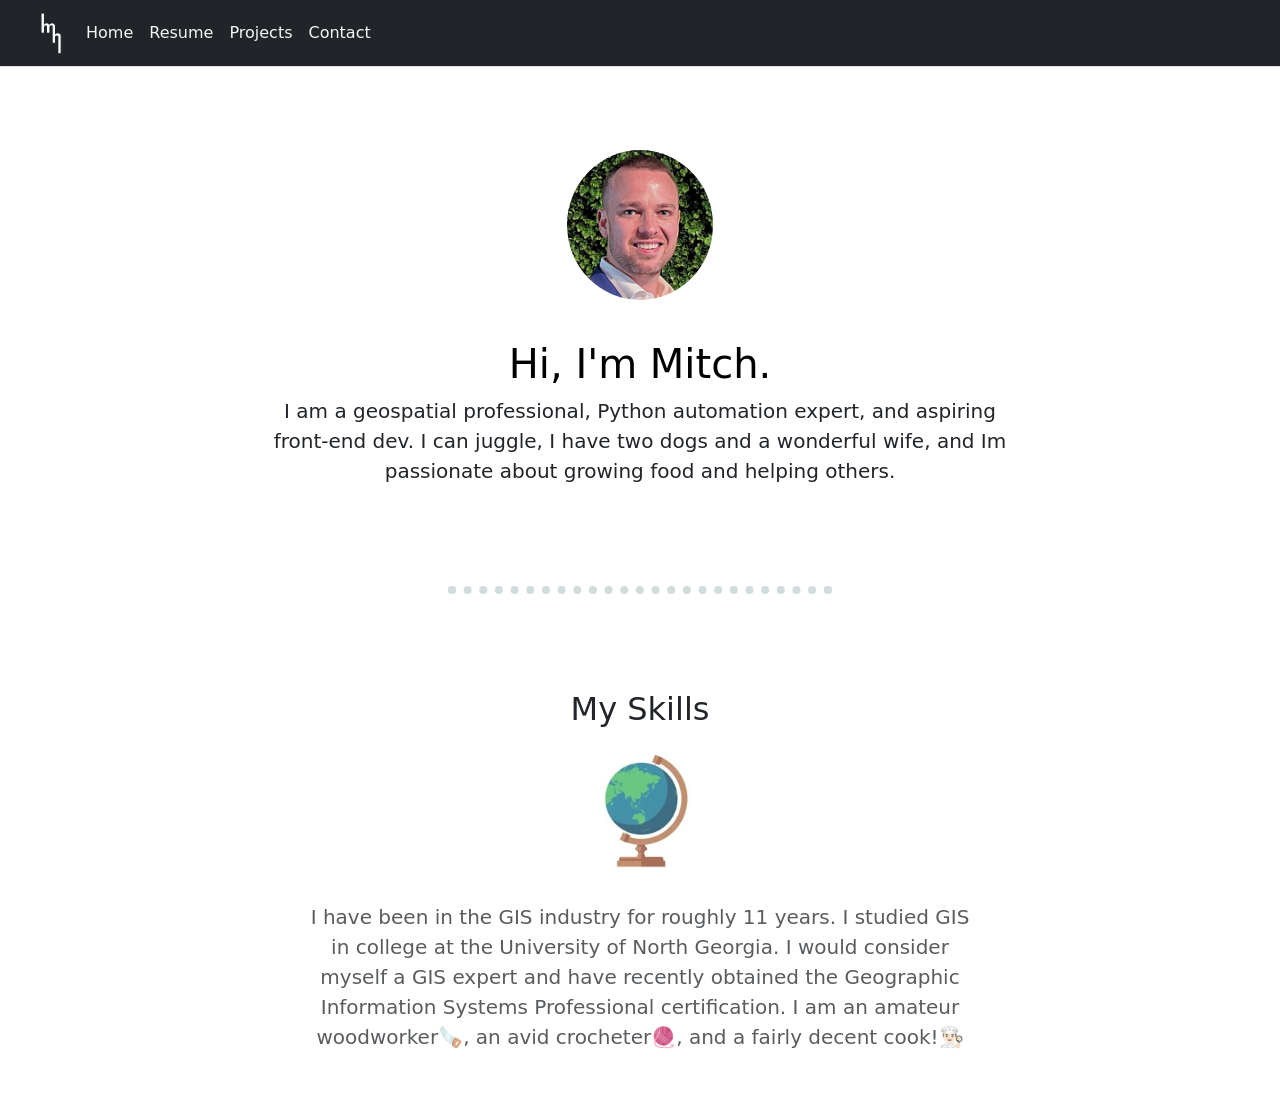
==== index.html @ f65724e4 "switched to portfolio" ====
<!DOCTYPE html>
<html lang="en">

<head>
    <meta charset="UTF-8">
    <meta name="viewport" content="width=device-width, initial-scale=1.0">
    <title>Mitch Holley - Portfolio</title>
    <link rel="stylesheet" href="./style.css" />
    <link href="https://cdn.jsdelivr.net/npm/bootstrap@5.3.0-alpha2/dist/css/bootstrap.min.css" rel="stylesheet"
        integrity="sha384-aFq/bzH65dt+w6FI2ooMVUpc+21e0SRygnTpmBvdBgSdnuTN7QbdgL+OapgHtvPp" crossorigin="anonymous">
</head>

<body>
    <nav class="navbar mb-5 fixed-top navbar-expand bg-dark border-bottom border-body">
        <div class="container-fluid">
            <img class="ms-3" src="./images/new_logo_dark.png" height="50px" alt="logo" />
            <div class="navbar-nav me-auto">
                <a class="nav-link" href="./index.html">Home</a>
                <a class="nav-link" href="./resume.html">Resume</a>
                <a class="nav-link" href="./projects.html">Projects</a>
                <a class="nav-link" href="./contact.html">Contact</a>
            </div>
        </div>
    </nav>
    <div class="container">
        <div class=".headshot_img text-center bg-body-white rounded-3">
            <img class="headshot_img" src="./images/headshot.jpg" alt="headshot image" />
            <h1 class="text-body-emphasis">Hi, I'm Mitch.</h1>
            <p class="col-lg-8 mx-auto fs-5 mb-4">
                I am a geospatial professional, Python automation expert, and aspiring front-end dev.
                I can juggle, I have two dogs and a wonderful wife, and Im passionate about growing food and helping
                others.
            </p>
        </div>
    </div>
    <hr class="dot_hr mb-5">

    <div class="container text-center py-5" style="max-width: 700px;">
        <h2>My Skills</h2>
        <div class="mySkills">
            <div>
                <img src="./images/globe.webp" alt="globe gif" height="150px" class="ps-4">
            </div>
            <div>
                <p class="fs-5 text-muted mb-0">I have been in the GIS industry for roughly 11
                    years. I
                    studied
                    GIS
                    in college at the University of North Georgia. I would consider myself a GIS expert and have
                    recently
                    obtained the Geographic Information Systems Professional certification.
                    I am an amateur woodworker🪚, an avid crocheter🧶, and a fairly decent cook!👨🏻‍🍳
                </p>
            </div>
        </div>
</body>

</html>
---- style.css ----
body {
  font-family: "Segoe UI", Tahoma, Geneva, Verdana, sans-serif;
}

.headshot_img {
  height: 150px;
  border-radius: 50%;
  margin-top: 150px;
  margin-bottom: 40px;
}

.navbar-nav .nav-link {
  color: whitesmoke; /* Example: #ff0000 for red */
}

.nav-link:hover {
  color: #7cacee !important; /* your color here */
}

.dot_hr {
  border: dotted #4a7979 8px;
  border-bottom: None;
  width: 30%;
  margin: 100px auto;
}

.mySkills {
  display: grid;
  align-items: center;
  justify-content: center;
  grid-template-columns: 1fr;
  grid-template-rows: 1fr;
  text-align: center;
  row-gap: 1rem;
}

.resumeTitle {
  letter-spacing: 0.2rem;
}

.map-container {
  display: flex; /* use flexbox */
  justify-content: center; /* horizontal center */
  align-items: center; /* vertical center */
  height: 100vh; /* fill the viewport height */
  width: 100vw; /* fill the viewport width */
}
#viewDiv {
  width: 85%; /* map width */
  height: 60%; /* map height */
  min-width: 300px; /* optional min size */
  min-height: 300px;
  border: 2px solid #333; /* optional border */
}
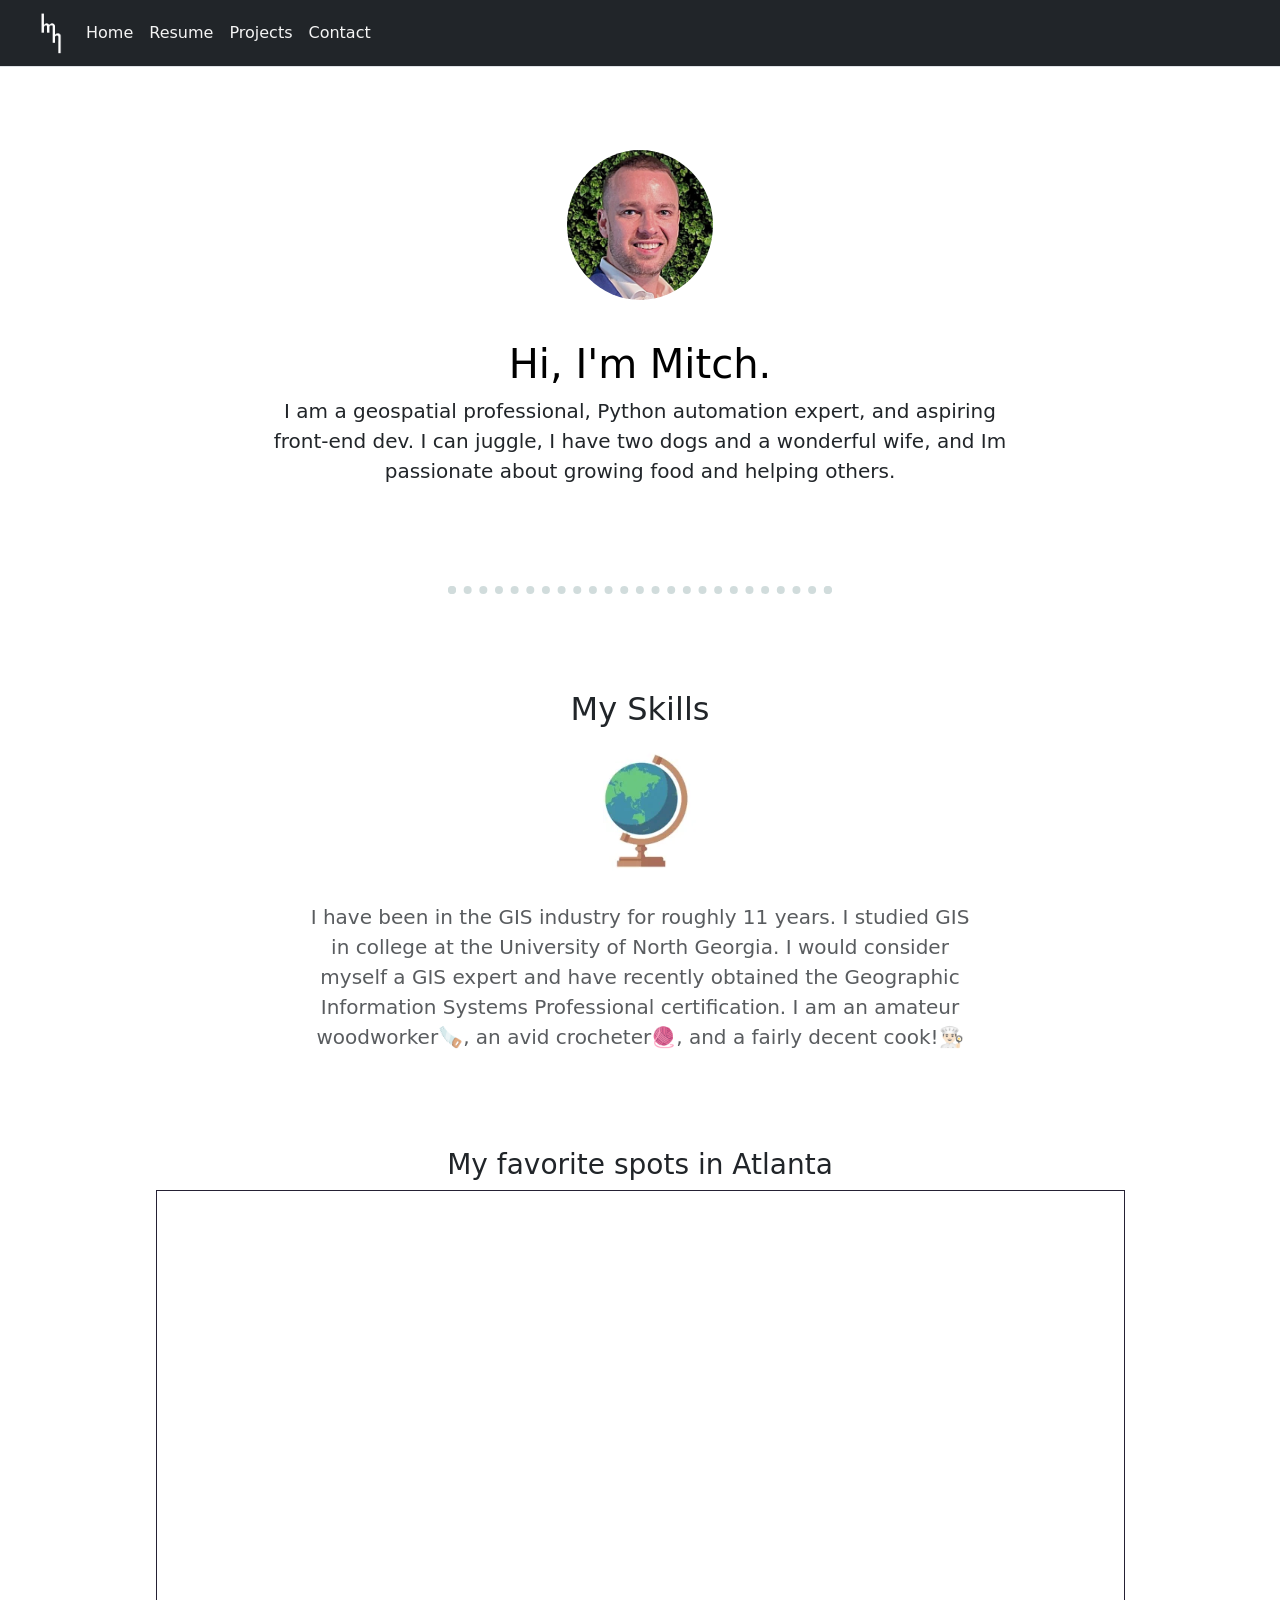
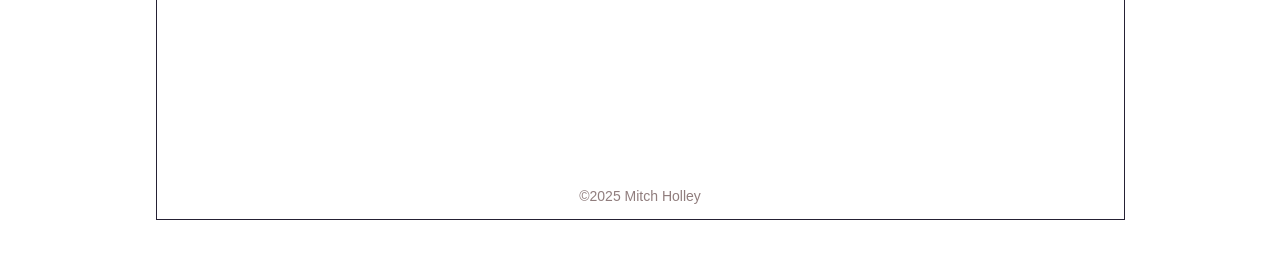
==== commit c9c6954c: "Add files via upload" ====
--- a/index.html
+++ b/index.html
@@ -8,6 +8,8 @@
     <link rel="stylesheet" href="./style.css" />
     <link href="https://cdn.jsdelivr.net/npm/bootstrap@5.3.0-alpha2/dist/css/bootstrap.min.css" rel="stylesheet"
         integrity="sha384-aFq/bzH65dt+w6FI2ooMVUpc+21e0SRygnTpmBvdBgSdnuTN7QbdgL+OapgHtvPp" crossorigin="anonymous">
+    <link rel="stylesheet" href="https://js.arcgis.com/4.29/esri/themes/light/main.css">
+    <script src="https://js.arcgis.com/4.29/"></script>
 </head>
 
 <body>
@@ -53,6 +55,17 @@
                 </p>
             </div>
         </div>
+    </div>
+    <div class="container my-5 text-center">
+        <h3>My favorite spots in Atlanta</h3>
+        <div class="row justify-content-center">
+            <div id="viewDiv">
+                <div id="watermark">©2025 Mitch Holley</div>
+            </div>
+            <!-- Include your separate JS file -->
+            <script src="js/map.js"></script>
+        </div>
+    </div>
 </body>
 
 </html>
--- a/style.css
+++ b/style.css
@@ -38,17 +38,27 @@
   letter-spacing: 0.2rem;
 }
 
-.map-container {
-  display: flex; /* use flexbox */
-  justify-content: center; /* horizontal center */
-  align-items: center; /* vertical center */
-  height: 100vh; /* fill the viewport height */
-  width: 100vw; /* fill the viewport width */
+.icon{
+  font-size: 1.5rem;
 }
+
 #viewDiv {
   width: 85%; /* map width */
-  height: 60%; /* map height */
+  height: 70vh; /* map height */
   min-width: 300px; /* optional min size */
   min-height: 300px;
-  border: 2px solid #333; /* optional border */
+  border: 1px solid #252134; /* optional border */
+  position: relative;
 }
+
+#watermark {
+  position: absolute;
+  bottom: 12px; /* Adjust distance from the bottom */
+  left: 50%; /* Center horizontally */
+  transform: translateX(-50%);
+  z-index: 10; /* Ensure it's above map components */
+  color: rgba(50, 14, 14, 0.541); /* Semi-transparent dark text */
+  font-family: sans-serif;
+  font-size: 14px;
+  pointer-events: none; /* Allows clicks to pass through to the map below */
+}
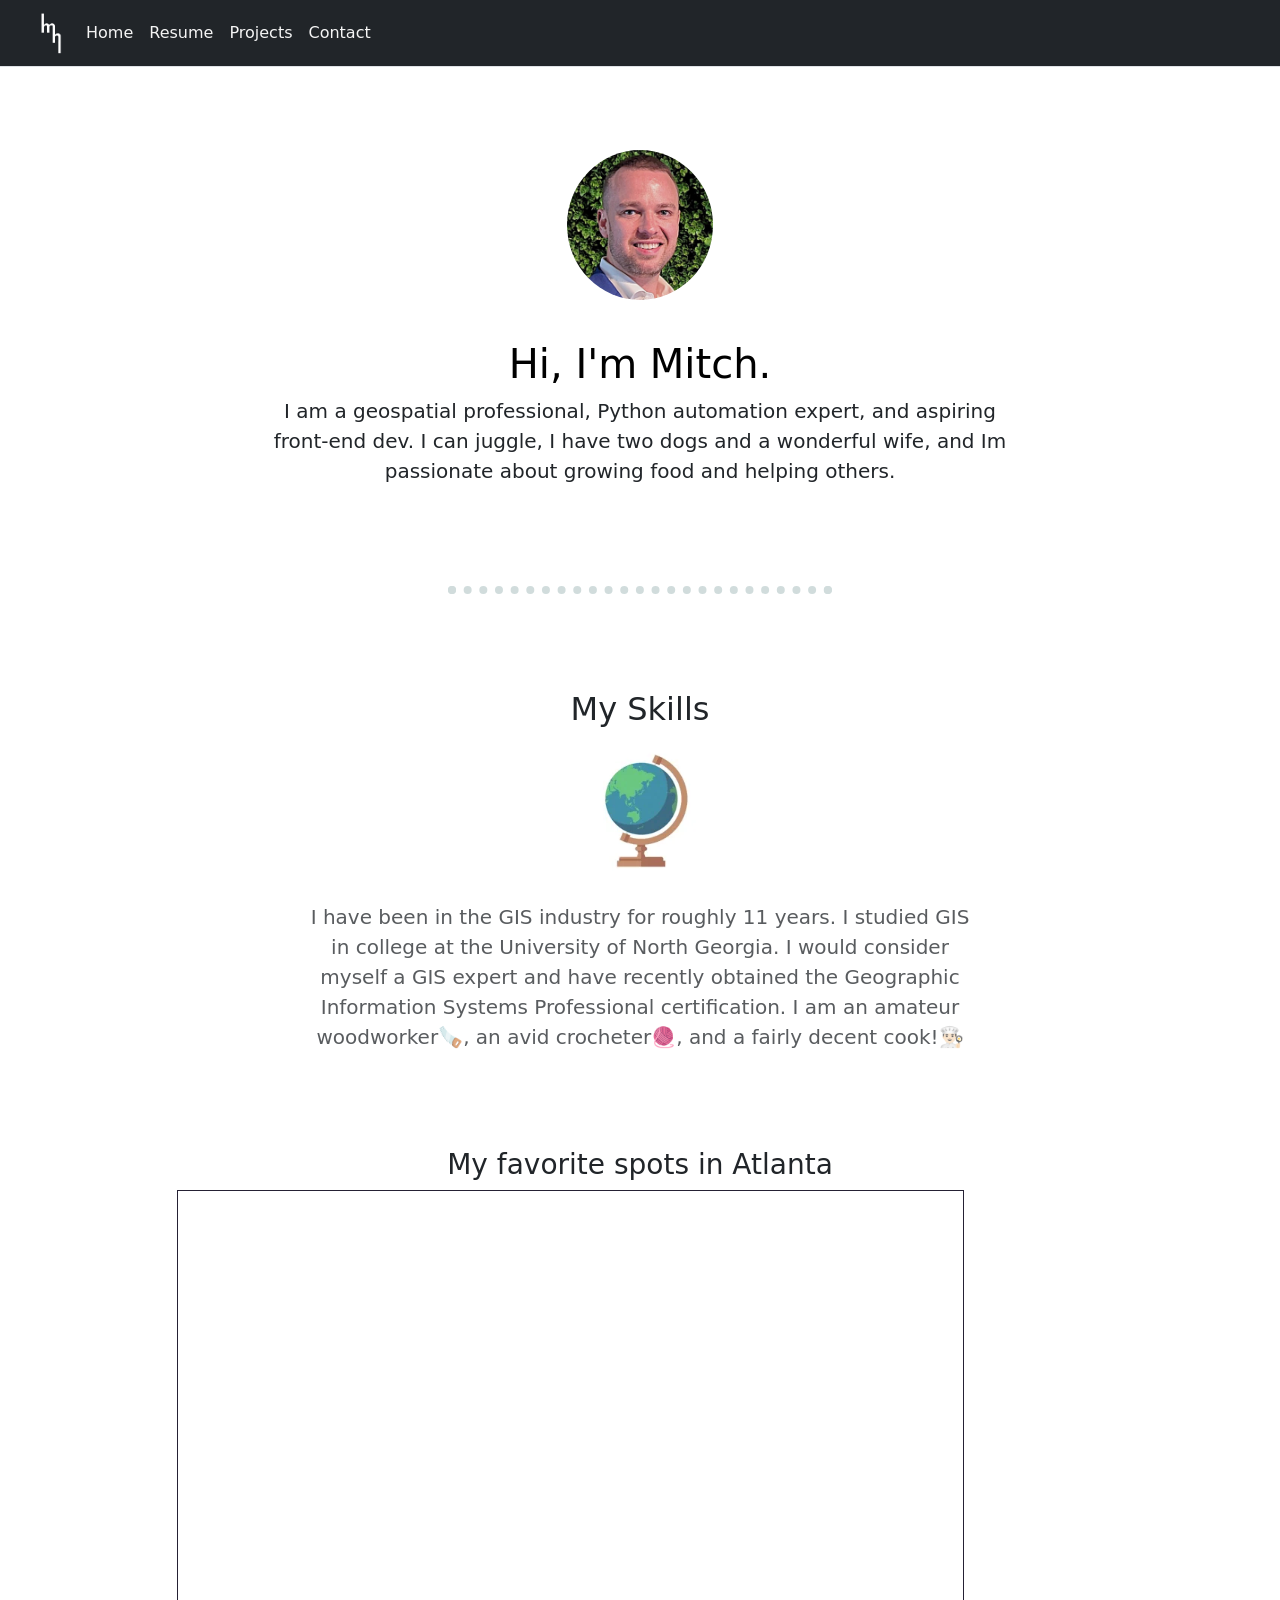
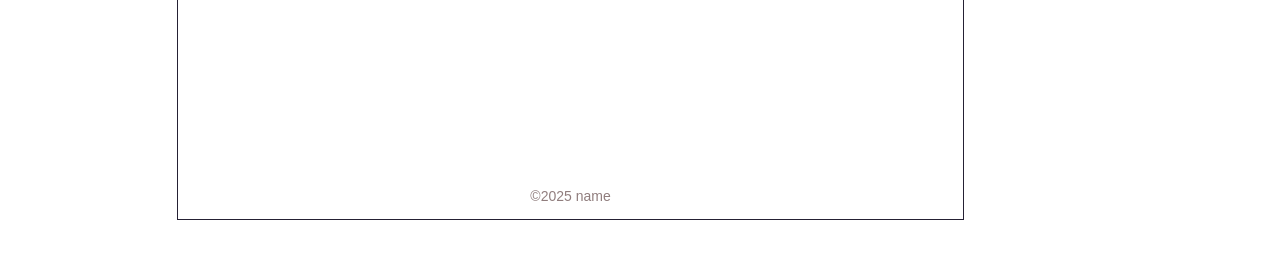
==== commit cb101939: "Update index.html" ====
--- a/index.html
+++ b/index.html
@@ -57,15 +57,18 @@
         </div>
     </div>
     <div class="container my-5 text-center">
-        <h3>My favorite spots in Atlanta</h3>
-        <div class="row justify-content-center">
-            <div id="viewDiv">
-                <div id="watermark">©2025 Mitch Holley</div>
-            </div>
-            <!-- Include your separate JS file -->
-            <script src="js/map.js"></script>
+      <h3>My favorite spots in Atlanta</h3>
+      <div class="row justify-content-center">
+        <div class="col-12 col-md-10" style="position: relative;">
+          <div id="viewDiv">
+            <div id="watermark">©2025 name</div>
+          </div>
+          <script src="js/map.js"></script>
         </div>
-    </div>
+      </div>
+</div>
+
 </body>
 
-</html>+
+</html>
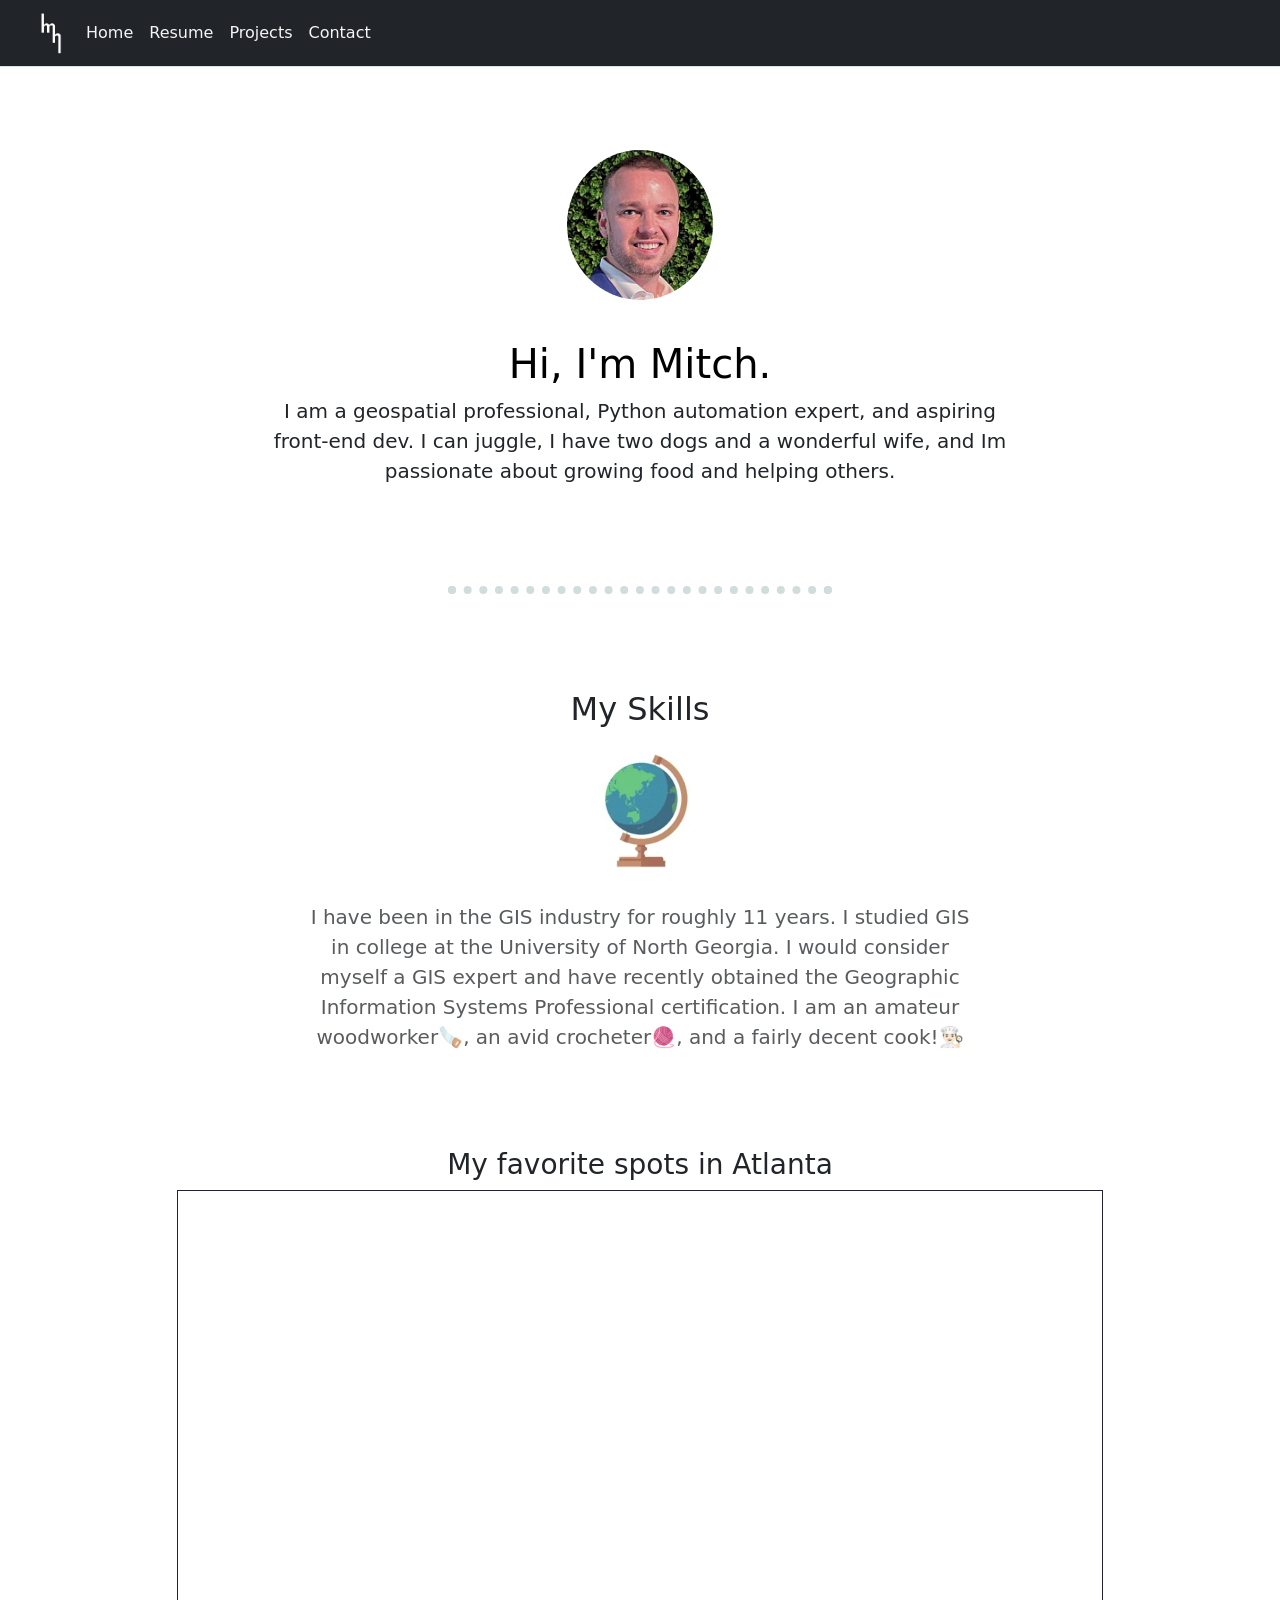
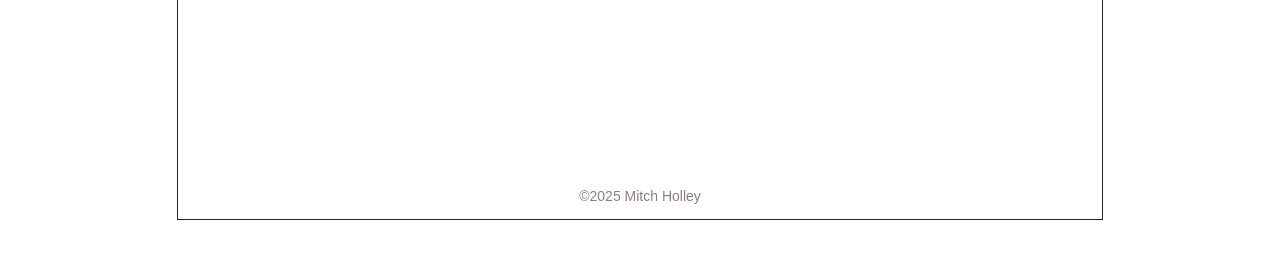
==== commit 48c79b29: "Update index.html" ====
--- a/index.html
+++ b/index.html
@@ -61,7 +61,7 @@
       <div class="row justify-content-center">
         <div class="col-12 col-md-10" style="position: relative;">
           <div id="viewDiv">
-            <div id="watermark">©2025 name</div>
+            <div id="watermark">©2025 Mitch Holley</div>
           </div>
           <script src="js/map.js"></script>
         </div>
@@ -72,3 +72,4 @@
 
 
 </html>
+
--- a/style.css
+++ b/style.css
@@ -43,22 +43,22 @@
 }
 
 #viewDiv {
-  width: 85%; /* map width */
-  height: 70vh; /* map height */
-  min-width: 300px; /* optional min size */
+  width: 100%;
+  height: 70vh;
+  min-width: 300px;
   min-height: 300px;
-  border: 1px solid #252134; /* optional border */
-  position: relative;
+  border: 1px solid #252134;
+  position: relative; /* needed for watermark */
 }
 
 #watermark {
   position: absolute;
-  bottom: 12px; /* Adjust distance from the bottom */
-  left: 50%; /* Center horizontally */
+  bottom: 12px;
+  left: 50%;
   transform: translateX(-50%);
-  z-index: 10; /* Ensure it's above map components */
-  color: rgba(50, 14, 14, 0.541); /* Semi-transparent dark text */
+  z-index: 10;
+  color: rgba(50, 14, 14, 0.541);
   font-family: sans-serif;
   font-size: 14px;
-  pointer-events: none; /* Allows clicks to pass through to the map below */
+  pointer-events: none;
 }
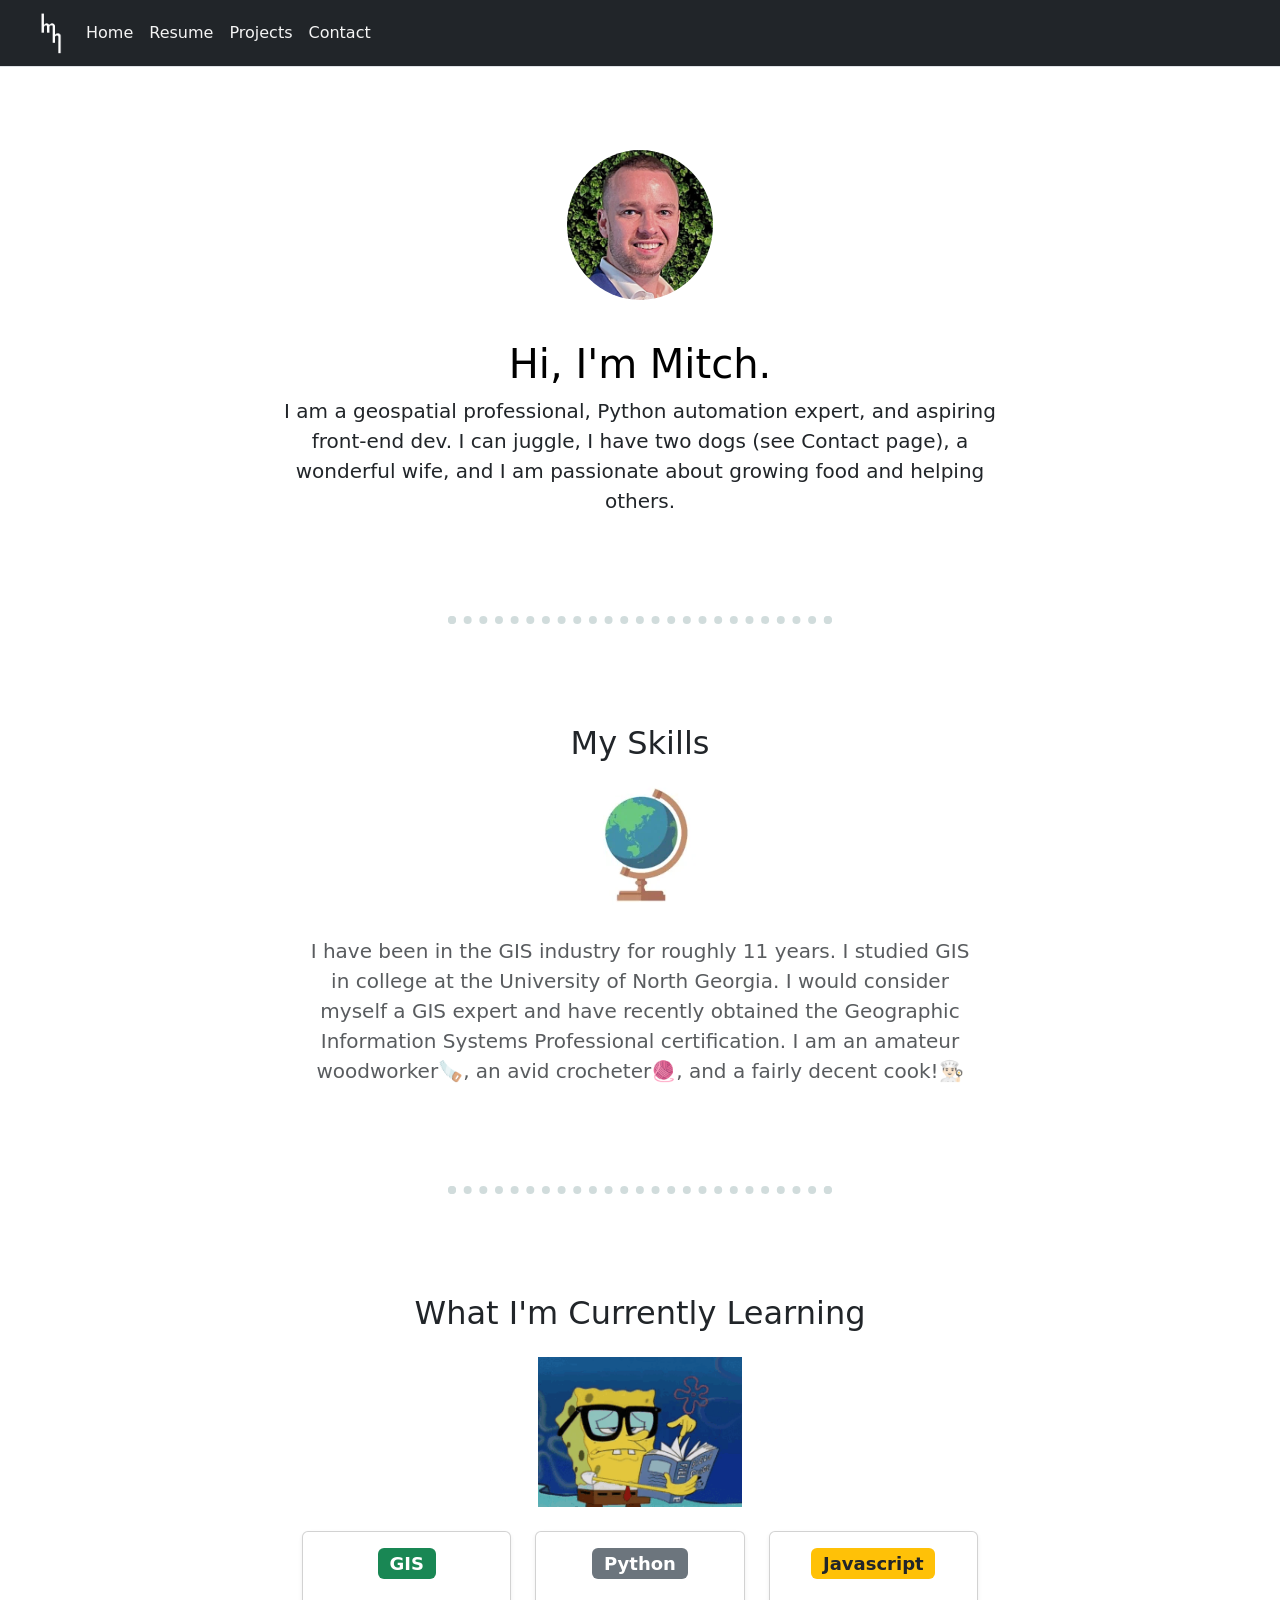
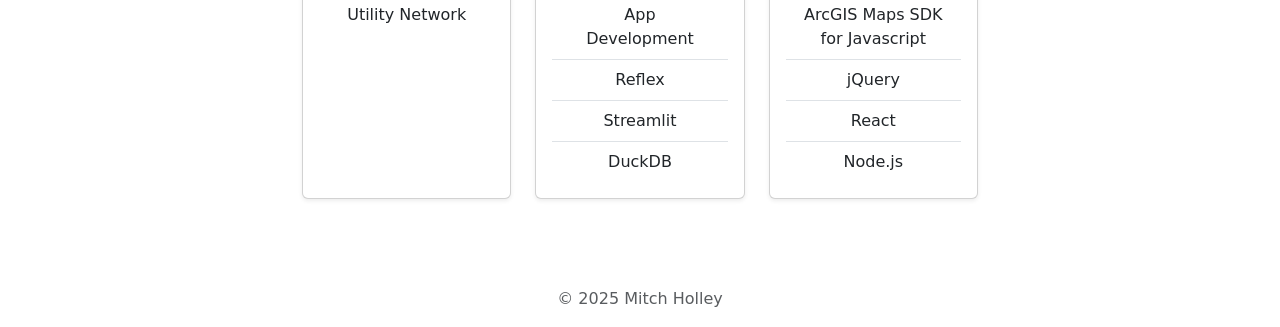
==== commit 7d482a73: "Add files via upload" ====
--- a/index.html
+++ b/index.html
@@ -30,21 +30,22 @@
             <h1 class="text-body-emphasis">Hi, I'm Mitch.</h1>
             <p class="col-lg-8 mx-auto fs-5 mb-4">
                 I am a geospatial professional, Python automation expert, and aspiring front-end dev.
-                I can juggle, I have two dogs and a wonderful wife, and Im passionate about growing food and helping
+                I can juggle, I have two dogs (see Contact page), a wonderful wife, and I am passionate about growing
+                food and helping
                 others.
             </p>
         </div>
     </div>
-    <hr class="dot_hr mb-5">
+    <hr class="dot_hr">
 
-    <div class="container text-center py-5" style="max-width: 700px;">
+    <div class="container text-center" style="max-width: 700px;">
         <h2>My Skills</h2>
         <div class="mySkills">
             <div>
                 <img src="./images/globe.webp" alt="globe gif" height="150px" class="ps-4">
             </div>
             <div>
-                <p class="fs-5 text-muted mb-0">I have been in the GIS industry for roughly 11
+                <p class="fs-5 text-muted mb-0 tex-wrap">I have been in the GIS industry for roughly 11
                     years. I
                     studied
                     GIS
@@ -56,20 +57,66 @@
             </div>
         </div>
     </div>
-    <div class="container my-5 text-center">
-      <h3>My favorite spots in Atlanta</h3>
-      <div class="row justify-content-center">
-        <div class="col-12 col-md-10" style="position: relative;">
-          <div id="viewDiv">
-            <div id="watermark">©2025 Mitch Holley</div>
-          </div>
-          <script src="js/map.js"></script>
+    <hr class="dot_hr">
+
+    <div class="container text-center" style="max-width: 700px;">
+        <h2 class="pb-3">What I'm Currently Learning</h2>
+        <div class="mySkills">
+            <div class="mb-2">
+                <img src="./images/nerd-spongebob.gif" alt="globe gif" height="150px">
+            </div>
+            <div class="row mb-4">
+                <div class="col-12 col-md-4 mb-3">
+                    <div class="card h-100 shadow-sm">
+                        <div class="card-body p-2 p-md-3">
+                            <h4 class="mb-3">
+                                <span class="badge bg-success">GIS</span>
+                            </h4>
+                            <ul class="list-group list-group-flush">
+                                <li class="list-group-item">Utility Network</li>
+                            </ul>
+                        </div>
+                    </div>
+                </div>
+                <div class="col-12 col-md-4 mb-3">
+                    <div class="card h-100 shadow-sm">
+                        <div class="card-body p-2 p-md-3">
+                            <h4 class="mb-3">
+                                <span class="badge bg-secondary">Python</span>
+                            </h4>
+                            <ul class="list-group list-group-flush">
+                                <li class="list-group-item">App Development</li>
+                                <li class="list-group-item">Reflex</li>
+                                <li class="list-group-item">Streamlit</li>
+                                <li class="list-group-item">DuckDB</li>
+                            </ul>
+                        </div>
+                    </div>
+                </div>
+                <div class="col-12 col-md-4 mb-3">
+                    <div class="card h-100 shadow-sm">
+                        <div class="card-body">
+                            <h4 class="mb-3">
+                                <span class="badge bg-warning text-dark">Javascript</span>
+                            </h4>
+                            <ul class="list-group list-group-flush">
+                                <li class="list-group-item">ArcGIS Maps SDK for Javascript</li>
+                                <li class="list-group-item">jQuery</li>
+                                <li class="list-group-item">React</li>
+                                <li class="list-group-item">Node.js</li>
+                            </ul>
+                        </div>
+                    </div>
+                </div>
+            </div>
         </div>
-      </div>
-</div>
-
+    </div>
+    <div class="container">
+        <footer class="foot-class">
+            <p class="text-center text-body-secondary">© 2025 Mitch Holley</p>
+        </footer>
+    </div>
 </body>
 
 
-</html>
-
+</html>
--- a/style.css
+++ b/style.css
@@ -43,22 +43,27 @@
 }
 
 #viewDiv {
-  width: 100%;
   height: 70vh;
   min-width: 300px;
   min-height: 300px;
   border: 1px solid #252134;
-  position: relative; /* needed for watermark */
+  position: relative;
+  margin: 0 auto; /* ✅ centers horizontally */
 }
 
 #watermark {
   position: absolute;
-  bottom: 12px;
-  left: 50%;
+  bottom: 12px; /* Adjust distance from the bottom */
+  left: 50%; /* Center horizontally */
   transform: translateX(-50%);
-  z-index: 10;
-  color: rgba(50, 14, 14, 0.541);
+  z-index: 10; /* Ensure it's above map components */
+  color: rgba(50, 14, 14, 0.541); /* Semi-transparent dark text */
   font-family: sans-serif;
   font-size: 14px;
-  pointer-events: none;
+  pointer-events: none; /* Allows clicks to pass through to the map below */
 }
+
+.foot-class {
+  margin-top: 3rem;
+  margin-bottom: 1rem;
+}
